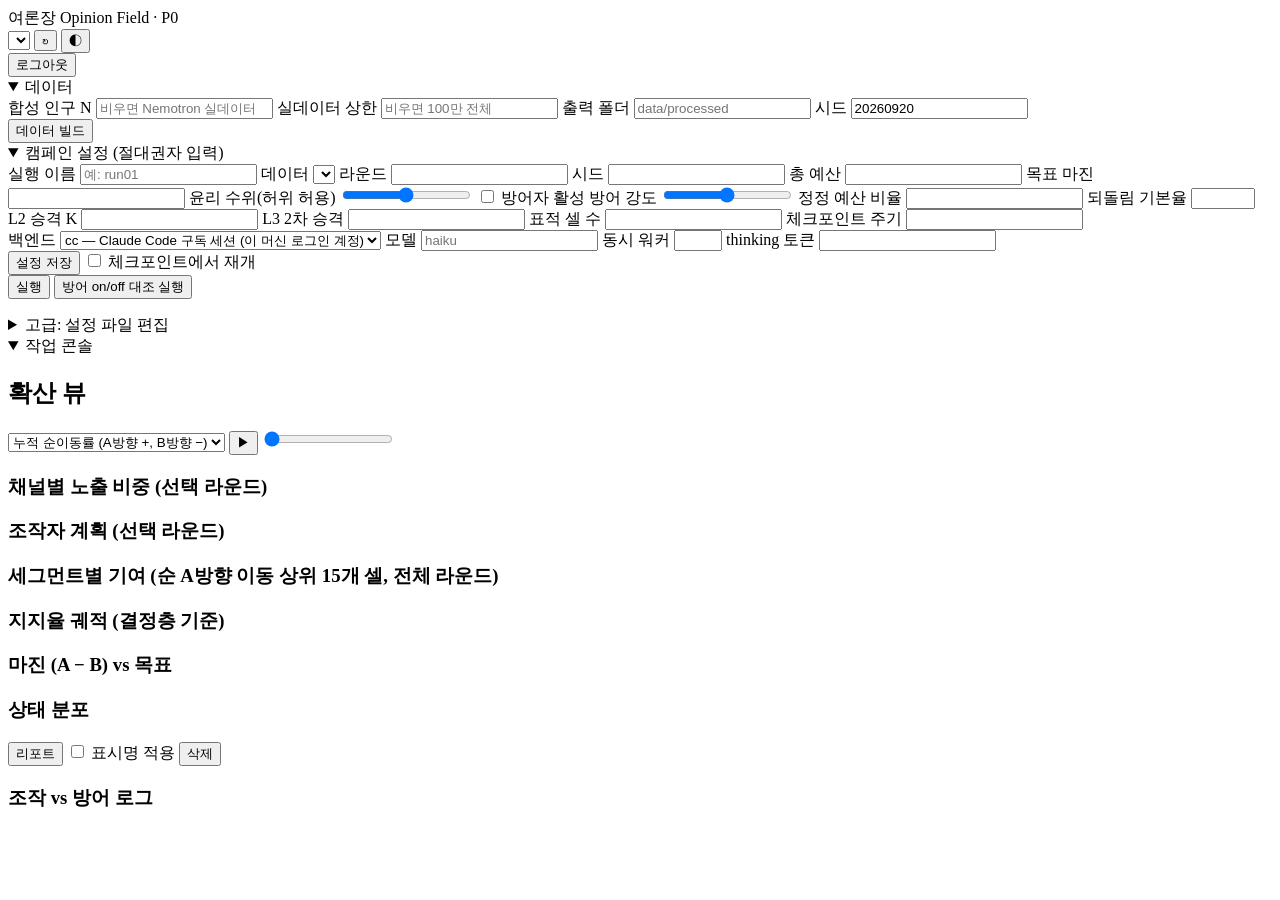
==== opinion_field/web/static/index.html @ efc3fbb0 "여론장(Opinion Field) P0: engine, CC-session backend, web UI - data pipeline (Nemotron-Personas-Korea →" ====
<!doctype html>
<html lang="ko">
<head>
<meta charset="utf-8">
<meta name="viewport" content="width=device-width, initial-scale=1">
<title>여론장 Opinion Field</title>
<link rel="stylesheet" href="/static/style.css">
</head>
<body>
<header class="topbar">
  <div class="brand">여론장 <span class="muted">Opinion Field · P0</span></div>
  <div class="chips" id="status-chips"></div>
  <div class="spacer"></div>
  <select id="run-select" title="실행 선택"></select>
  <button id="btn-refresh" class="ghost" title="새로고침">↻</button>
  <button id="btn-theme" class="ghost" title="테마">◐</button>
  <form method="post" action="/logout" class="inline"><button class="ghost">로그아웃</button></form>
</header>

<main class="panes">
  <!-- ─────────── 좌: 설정 ─────────── -->
  <section class="pane pane-left">
    <details open>
      <summary>데이터</summary>
      <div id="data-list" class="list"></div>
      <div class="form-grid">
        <label>합성 인구 N <input id="b-synthetic" type="number" placeholder="비우면 Nemotron 실데이터"></label>
        <label>실데이터 상한 <input id="b-limit" type="number" placeholder="비우면 100만 전체"></label>
        <label>출력 폴더 <input id="b-out" type="text" placeholder="data/processed"></label>
        <label>시드 <input id="b-seed" type="number" value="20260920"></label>
      </div>
      <button id="btn-build" class="secondary">데이터 빌드</button>
    </details>

    <details open>
      <summary>캠페인 설정 (절대권자 입력)</summary>
      <div class="form-grid" id="cfg-form">
        <label>실행 이름 <input id="r-name" type="text" placeholder="예: run01"></label>
        <label>데이터 <select id="r-data"></select></label>
        <label>라운드 <input id="c-rounds" type="number" min="1"></label>
        <label>시드 <input id="c-seed" type="number"></label>
        <label>총 예산 <input id="c-budget" type="number" step="10000"></label>
        <label>목표 마진 <input id="c-goal_margin" type="number" step="0.01"></label>
        <label class="span2">윤리 수위(허위 허용) <span class="val" id="v-ethics"></span>
          <input id="c-ethics_level" type="range" min="0" max="1" step="0.05"></label>
        <label class="span2 check"><input id="c-defender_enabled" type="checkbox"> 방어자 활성</label>
        <label class="span2">방어 강도 <span class="val" id="v-dstr"></span>
          <input id="c-defender_strength" type="range" min="0" max="1" step="0.05"></label>
        <label>정정 예산 비율 <input id="c-defender_budget_ratio" type="number" step="0.1" min="0"></label>
        <label>되돌림 기본율 <input id="c-defender_revert_base" type="number" step="0.05" min="0" max="1"></label>
        <label>L2 승격 K <input id="c-promotion_k" type="number" min="0"></label>
        <label>L3 2차 승격 <input id="c-promotion_k_l3" type="number" min="0"></label>
        <label>표적 셀 수 <input id="c-manipulator_n_target_cells" type="number" min="1"></label>
        <label>체크포인트 주기 <input id="c-checkpoint_every" type="number" min="0"></label>
      </div>
      <div class="form-grid">
        <label>백엔드 <select id="c-backend_kind">
          <option value="cc">cc — Claude Code 구독 세션 (이 머신 로그인 계정)</option>
          <option value="mock">mock — LLM 없음 (뼈대 검증)</option>
          <option value="api">api — Anthropic API (과금)</option></select></label>
        <label>모델 <input id="c-backend_model" type="text" placeholder="haiku"></label>
        <label>동시 워커 <input id="c-backend_concurrency" type="number" min="1" max="32"></label>
        <label>thinking 토큰 <input id="c-backend_thinking_tokens" type="number" min="0"></label>
      </div>
      <div class="btn-row">
        <button id="btn-save" class="secondary">설정 저장</button>
        <label class="check"><input id="r-resume" type="checkbox"> 체크포인트에서 재개</label>
      </div>
      <div class="btn-row">
        <button id="btn-run" class="primary">실행</button>
        <button id="btn-compare" class="primary alt">방어 on/off 대조 실행</button>
        <button id="btn-stop" class="danger" hidden>중지</button>
      </div>
      <p class="hint muted" id="run-hint"></p>
    </details>

    <details>
      <summary>고급: 설정 파일 편집</summary>
      <div class="tabs" id="file-tabs">
        <button data-kind="campaign" class="active">campaign</button>
        <button data-kind="priors">priors</button>
        <button data-kind="channels">channels</button>
        <button data-kind="display_map">display_map</button>
      </div>
      <textarea id="file-text" spellcheck="false" rows="18"></textarea>
      <div class="btn-row"><button id="btn-file-save" class="secondary">파일 저장</button><span id="file-msg" class="muted"></span></div>
    </details>

    <details open>
      <summary>작업 콘솔</summary>
      <div id="job-progress" class="progress"><div class="bar"></div><span class="label"></span></div>
      <pre id="job-log" class="console"></pre>
    </details>
  </section>

  <!-- ─────────── 중앙: 확산 뷰 ─────────── -->
  <section class="pane pane-center">
    <div class="pane-head">
      <h2>확산 뷰 <span class="muted" id="center-run"></span></h2>
      <div class="controls">
        <select id="hm-metric">
          <option value="net_rate">누적 순이동률 (A방향 +, B방향 −)</option>
          <option value="exposed_rate">이번 라운드 노출률</option>
        </select>
        <button id="hm-play" class="ghost">▶</button>
        <input id="hm-round" type="range" min="1" max="1" value="1">
        <span id="hm-round-label" class="val"></span>
      </div>
    </div>
    <div id="heatmap" class="chart"></div>
    <div class="two-col">
      <div>
        <h3>채널별 노출 비중 <span class="muted">(선택 라운드)</span></h3>
        <div id="channel-bars" class="chart"></div>
      </div>
      <div>
        <h3>조작자 계획 <span class="muted">(선택 라운드)</span></h3>
        <div id="plan-box" class="plan-box"></div>
      </div>
    </div>
    <h3>세그먼트별 기여 <span class="muted">(순 A방향 이동 상위 15개 셀, 전체 라운드)</span></h3>
    <div id="contrib-table" class="table-wrap"></div>
  </section>

  <!-- ─────────── 우: KPI·궤적·로그 ─────────── -->
  <section class="pane pane-right">
    <div id="kpis" class="kpis"></div>
    <h3>지지율 궤적 <span class="muted">(결정층 기준)</span></h3>
    <div id="traj-chart" class="chart"></div>
    <h3>마진 (A − B) <span class="muted">vs 목표</span></h3>
    <div id="margin-chart" class="chart"></div>
    <div id="compare-wrap" hidden>
      <h3>방어 on / off 대조 <span class="muted">(같은 시드)</span></h3>
      <div id="compare-chart" class="chart"></div>
    </div>
    <h3>상태 분포</h3>
    <div id="state-chart" class="chart"></div>
    <div class="btn-row">
      <button id="btn-report" class="secondary">리포트</button>
      <label class="check"><input id="rep-display" type="checkbox"> 표시명 적용</label>
      <button id="btn-delete" class="ghost danger-text">삭제</button>
    </div>
    <h3>조작 vs 방어 로그</h3>
    <ol id="battle-log" class="battle-log"></ol>
  </section>
</main>

<div id="tooltip" class="tooltip" hidden></div>
<div id="modal" class="modal" hidden><div class="modal-card"><div class="modal-head"><span id="modal-title"></span><button id="modal-close" class="ghost">✕</button></div><div id="modal-body" class="modal-body"></div></div></div>
<script src="/static/app.js"></script>
</body>
</html>
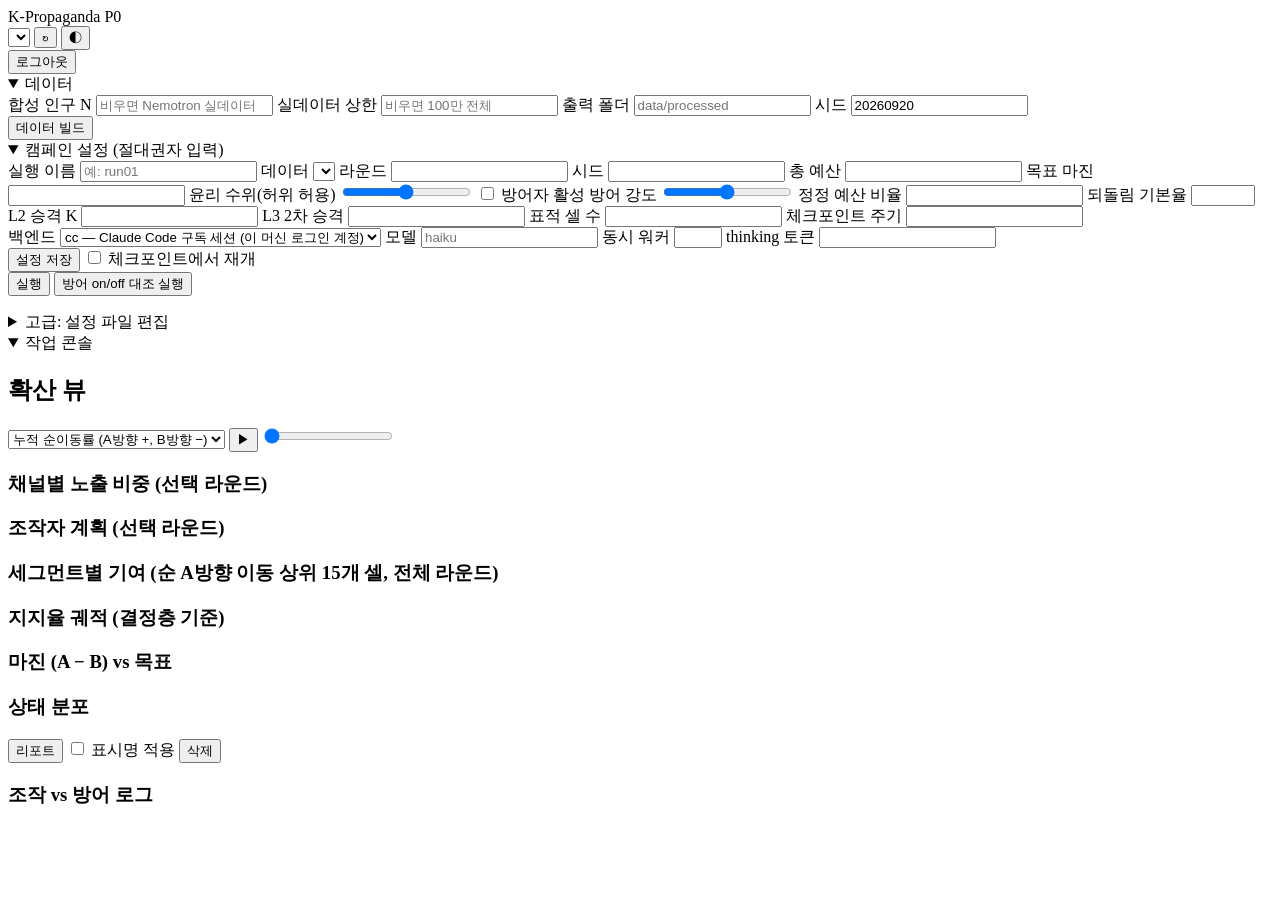
==== commit 2e03a718: "Rename product to K-Propaganda (UI, README, reports, L2 prompt, CLI help, service descriptions) Co-A" ====
--- a/opinion_field/web/static/index.html
+++ b/opinion_field/web/static/index.html
@@ -3,12 +3,12 @@
 <head>
 <meta charset="utf-8">
 <meta name="viewport" content="width=device-width, initial-scale=1">
-<title>여론장 Opinion Field</title>
+<title>K-Propaganda</title>
 <link rel="stylesheet" href="/static/style.css">
 </head>
 <body>
 <header class="topbar">
-  <div class="brand">여론장 <span class="muted">Opinion Field · P0</span></div>
+  <div class="brand">K-Propaganda <span class="muted">P0</span></div>
   <div class="chips" id="status-chips"></div>
   <div class="spacer"></div>
   <select id="run-select" title="실행 선택"></select>
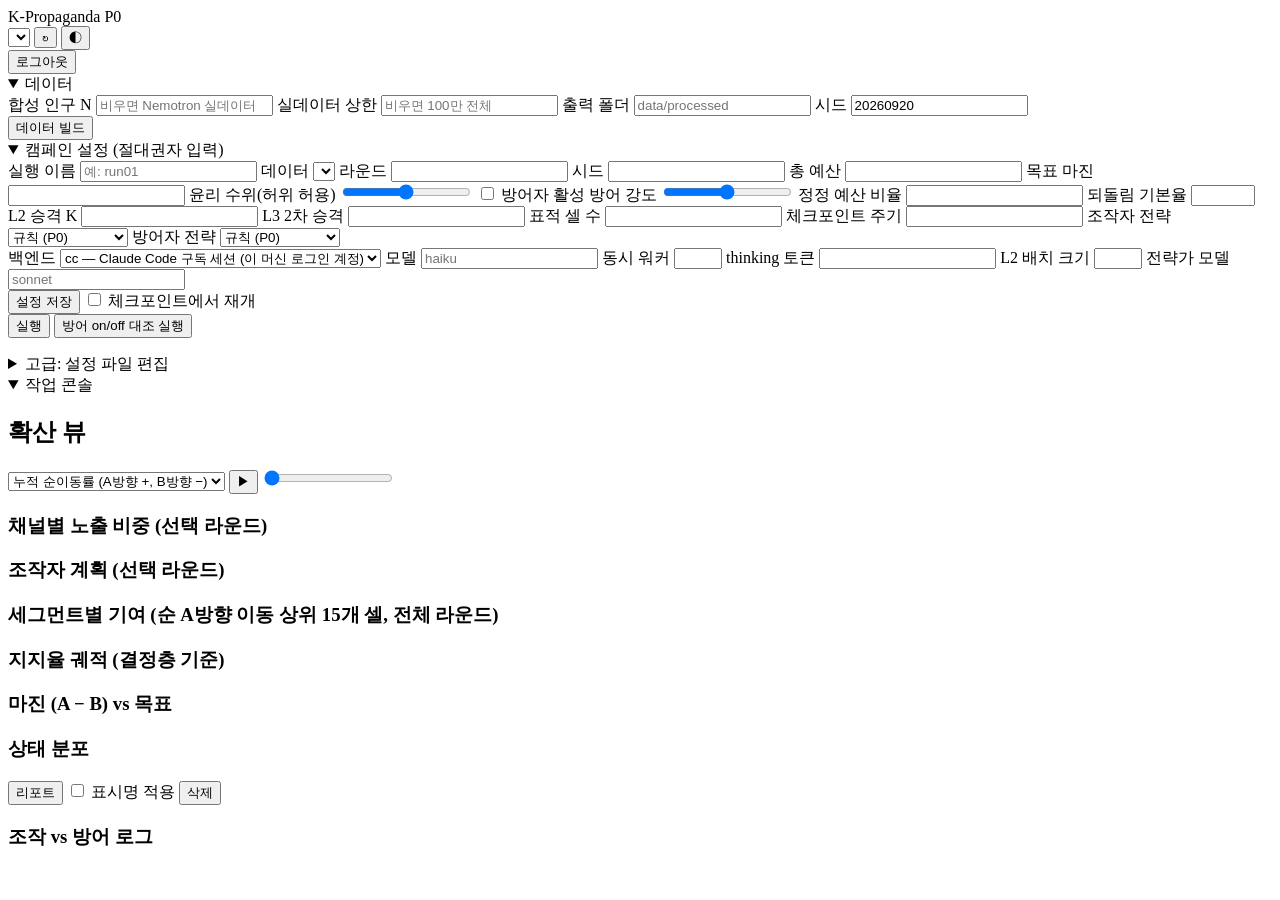
==== commit f0969911: "P1: LLM strategists (manipulator/defender), batched L2 reactions, tone bank, UI controls - AgentBack" ====
--- a/opinion_field/web/static/index.html
+++ b/opinion_field/web/static/index.html
@@ -52,6 +52,8 @@
         <label>L3 2차 승격 <input id="c-promotion_k_l3" type="number" min="0"></label>
         <label>표적 셀 수 <input id="c-manipulator_n_target_cells" type="number" min="1"></label>
         <label>체크포인트 주기 <input id="c-checkpoint_every" type="number" min="0"></label>
+        <label>조작자 전략 <select id="c-manipulator_mode"><option value="rule">규칙 (P0)</option><option value="llm">LLM 전략가 (P1)</option></select></label>
+        <label>방어자 전략 <select id="c-defender_mode"><option value="rule">규칙 (P0)</option><option value="llm">LLM 전략가 (P1)</option></select></label>
       </div>
       <div class="form-grid">
         <label>백엔드 <select id="c-backend_kind">
@@ -61,6 +63,8 @@
         <label>모델 <input id="c-backend_model" type="text" placeholder="haiku"></label>
         <label>동시 워커 <input id="c-backend_concurrency" type="number" min="1" max="32"></label>
         <label>thinking 토큰 <input id="c-backend_thinking_tokens" type="number" min="0"></label>
+        <label>L2 배치 크기 <input id="c-backend_batch_size" type="number" min="1" max="20" title="한 호출에 묶는 페르소나 수"></label>
+        <label>전략가 모델 <input id="c-backend_strategy_model" type="text" placeholder="sonnet"></label>
       </div>
       <div class="btn-row">
         <button id="btn-save" class="secondary">설정 저장</button>
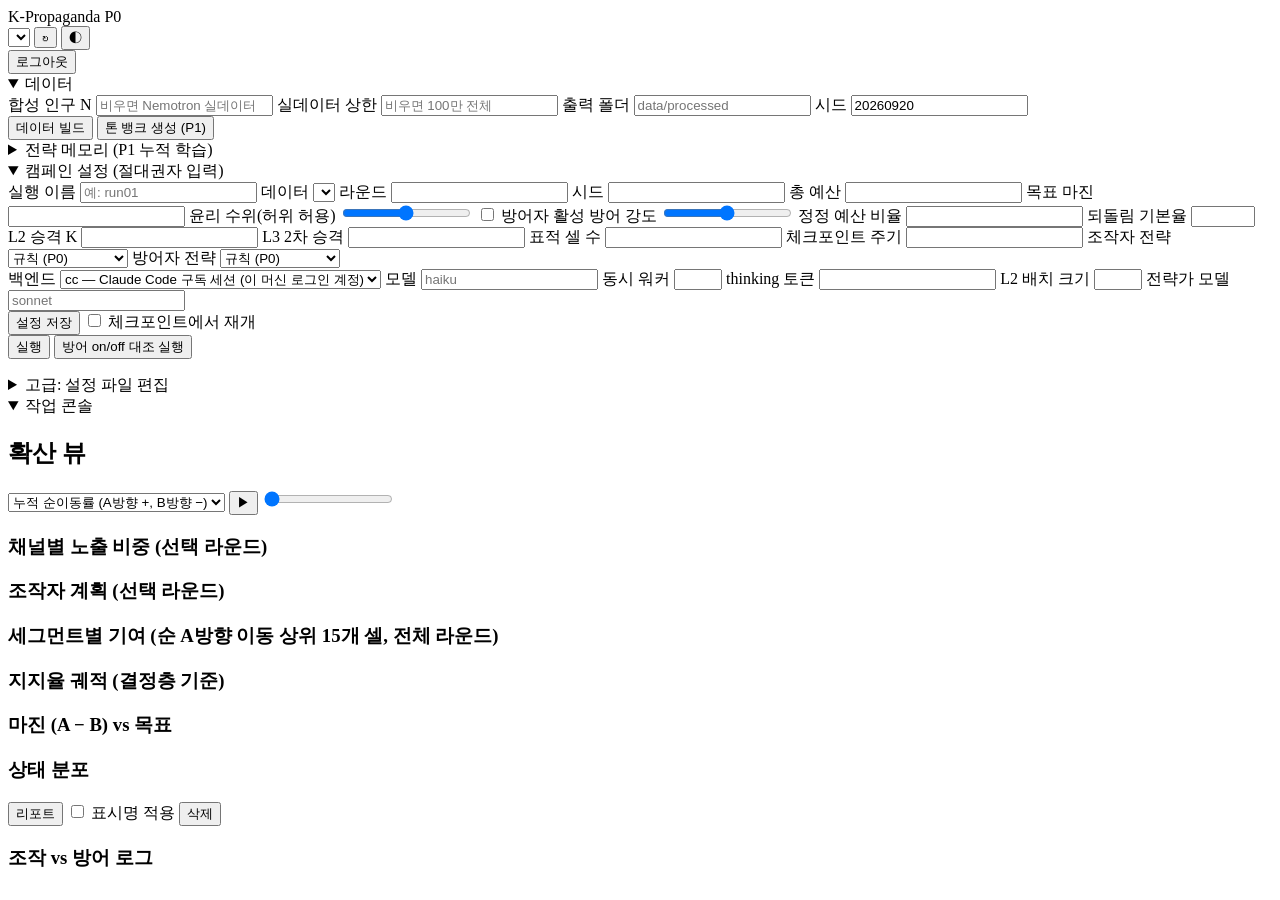
==== commit fe19c0f0: "P1 (cont.): cross-run strategy memory, corpus-derived tone bank, L2 social context - engine/memory.p" ====
--- a/opinion_field/web/static/index.html
+++ b/opinion_field/web/static/index.html
@@ -29,7 +29,16 @@
         <label>출력 폴더 <input id="b-out" type="text" placeholder="data/processed"></label>
         <label>시드 <input id="b-seed" type="number" value="20260920"></label>
       </div>
-      <button id="btn-build" class="secondary">데이터 빌드</button>
+      <div class="btn-row">
+        <button id="btn-build" class="secondary">데이터 빌드</button>
+        <button id="btn-tone" class="secondary" title="Nemotron 페르소나 코퍼스에서 세대×권역 말투·관심 힌트를 LLM으로 추출 (30회 호출)">톤 뱅크 생성 (P1)</button>
+      </div>
+    </details>
+
+    <details>
+      <summary>전략 메모리 (P1 누적 학습)</summary>
+      <div id="memory-box" class="plan-box"></div>
+      <div class="btn-row"><button id="btn-memory-refresh" class="ghost">새로고침</button><button id="btn-memory-clear" class="ghost danger-text">메모리 비우기</button></div>
     </details>
 
     <details open>
@@ -85,6 +94,7 @@
         <button data-kind="priors">priors</button>
         <button data-kind="channels">channels</button>
         <button data-kind="display_map">display_map</button>
+        <button data-kind="tone_bank">tone_bank</button>
       </div>
       <textarea id="file-text" spellcheck="false" rows="18"></textarea>
       <div class="btn-row"><button id="btn-file-save" class="secondary">파일 저장</button><span id="file-msg" class="muted"></span></div>
